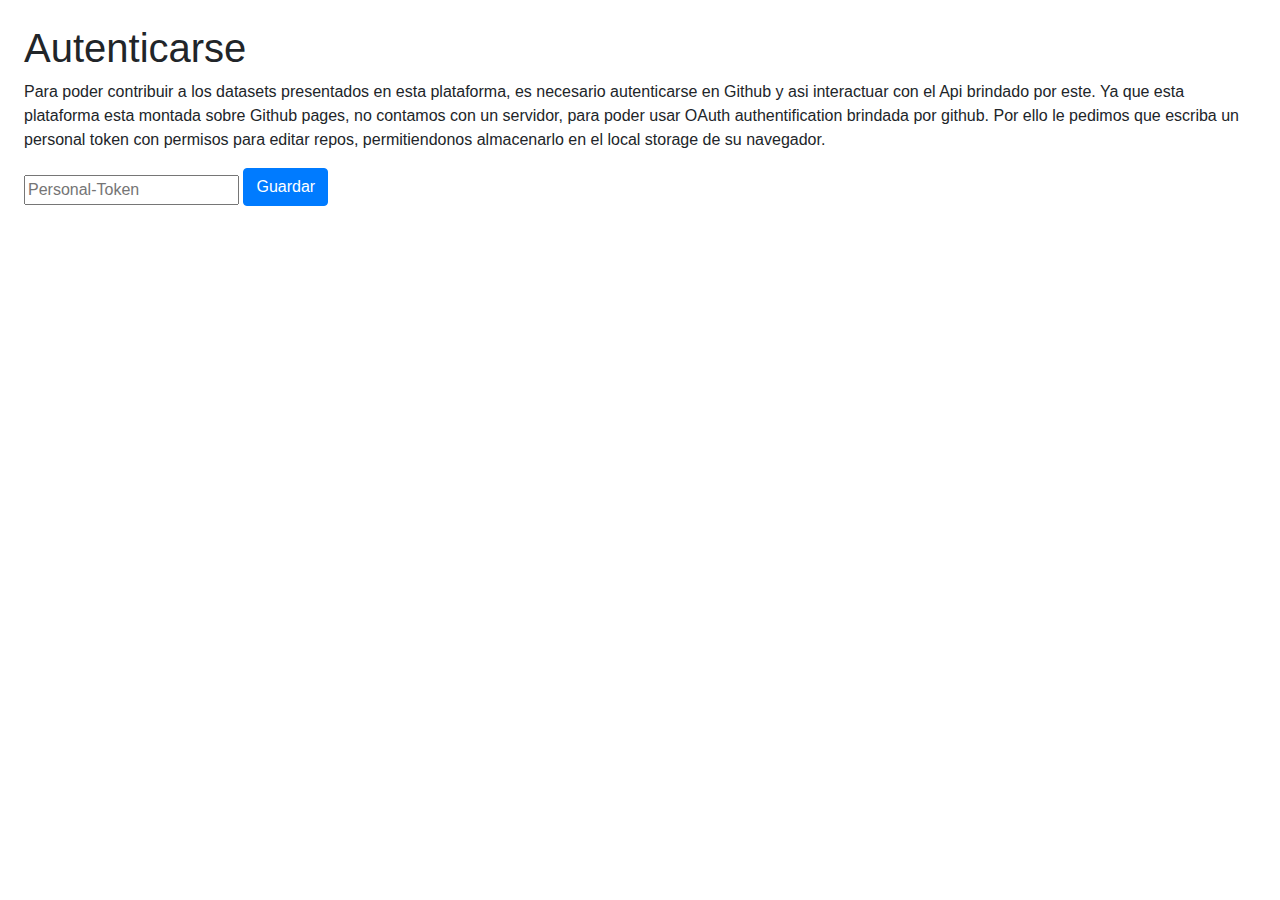
==== resource/authenticate.html @ 7197ea7a "Index and editor changes" ====
<html>
    <head>
        <title>DataBib Authentication</title>
        <script src="/resource/jQuery/jquery-3.4.1.min.js"></script>
        <script src="/resource/popper/popper.min.js"></script>
        <link rel="stylesheet" href="/resource/bootstrap-4/css/bootstrap.min.css">
        <script src="/resource/bootstrap-4/js/bootstrap.min.js"></script>
        <link rel="stylesheet" href="/resource/fontawesome-free-5.12.1-web/css/all.css">
        <script src="/resource/authenticate.js"></script>
      </head>
      <body>
            <div class="p-4">
                
                <h1 class="h1">Autenticarse</h1>
                <p>
                    Para poder contribuir a los datasets presentados en esta plataforma,
                    es necesario autenticarse en Github y asi interactuar con el Api brindado por este.
                    Ya que esta plataforma esta montada sobre Github pages, no contamos con un servidor,
                    para poder usar OAuth authentification brindada por github.
                    Por ello le pedimos que escriba un personal token con permisos para editar repos,
                    permitiendonos almacenarlo en el local storage de su navegador.
                </p>
                <input type="text" id="github_token" placeholder="Personal-Token"/>
                <label class="btn btn-primary" onclick="save_token()"> Guardar </label>
            </div>
      </body>
</html>
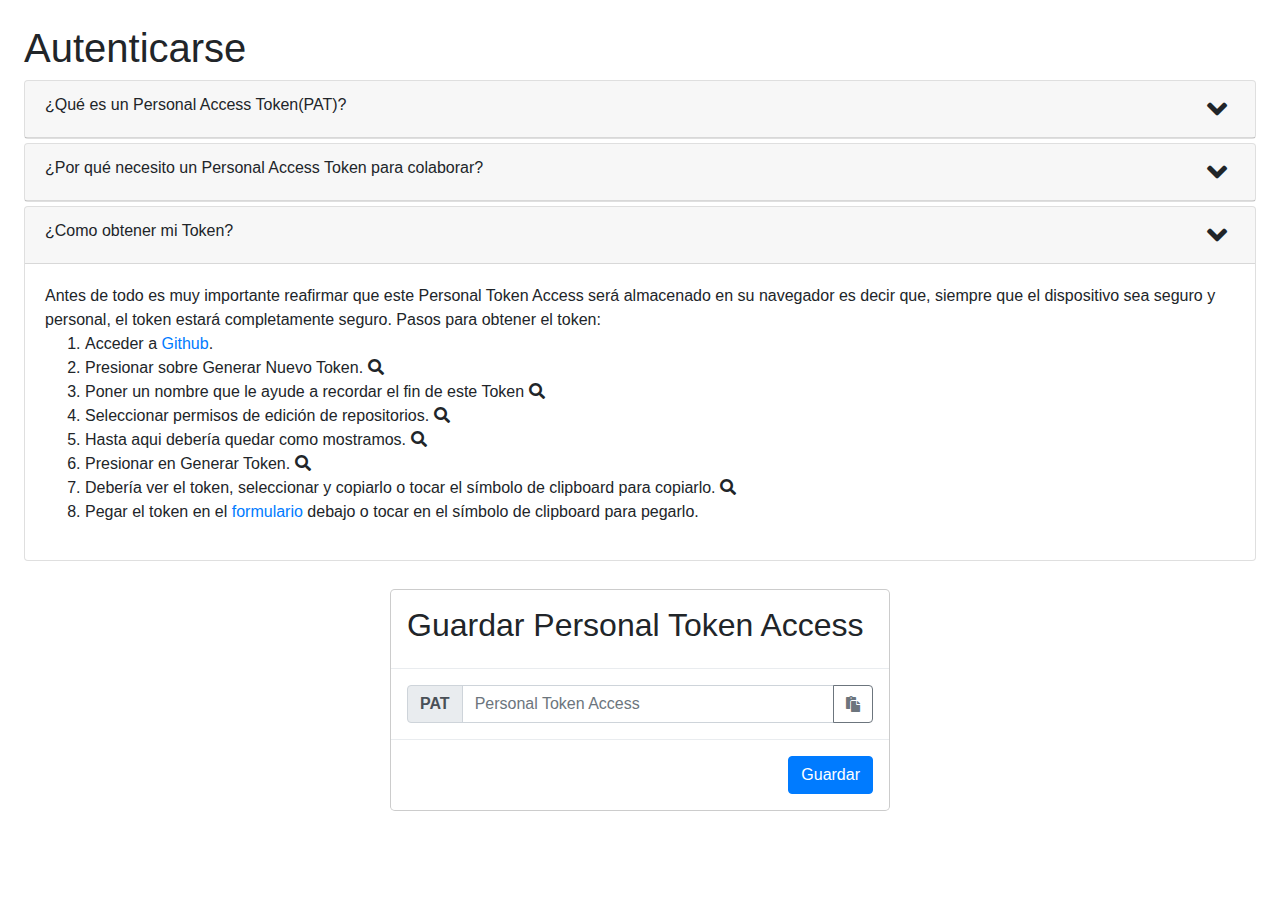
==== commit facc7953: "incluiding changes" ====
--- a/resource/authenticate.html
+++ b/resource/authenticate.html
@@ -1,6 +1,7 @@
-<html>
+<html lang="es">
     <head>
         <title>DataBib Authentication</title>
+        <meta charset="utf-8">
         <script src="/resource/jQuery/jquery-3.4.1.min.js"></script>
         <script src="/resource/popper/popper.min.js"></script>
         <link rel="stylesheet" href="/resource/bootstrap-4/css/bootstrap.min.css">
@@ -11,17 +12,144 @@
       <body>
             <div class="p-4">
                 
-                <h1 class="h1">Autenticarse</h1>
-                <p>
-                    Para poder contribuir a los datasets presentados en esta plataforma,
-                    es necesario autenticarse en Github y asi interactuar con el Api brindado por este.
-                    Ya que esta plataforma esta montada sobre Github pages, no contamos con un servidor,
-                    para poder usar OAuth authentification brindada por github.
-                    Por ello le pedimos que escriba un personal token con permisos para editar repos,
-                    permitiendonos almacenarlo en el local storage de su navegador.
-                </p>
-                <input type="text" id="github_token" placeholder="Personal-Token"/>
-                <label class="btn btn-primary" onclick="save_token()"> Guardar </label>
+            <h1 class="h1">Autenticarse</h1>
+                <div class="card my-1">
+                    <div class="d-flex card-header justify-content-between" data-toggle="collapse"
+                         data-target="#whatIsPat" aria-expanded="false">
+                        <label>¿Qué es un Personal Access Token(PAT)?</label>
+                        <i class="fas fa-angle-down mr-2" style="font-size: 2rem;" ></i>
+                    </div>
+
+                    <div id="whatIsPat" class="collapse">
+                        <p class="card-body">
+                            En el API de Github existen endpoints que requieren autentificación por parte del usuario
+                            para poder editar y/o acceder al contenido.
+                            Github brinda varias alternativas para esta autentificación OAuth App, Github App y
+                            Personal Token Access.
+                            Este último tiene que ser creado por el usuario, debe ser secreto y de uso personal,
+                            ya que lo identifica en el sistema, es decir cualquier acción que se realize con este token,
+                            Github asumirá que fue ejecutada por el dueño del token.
+                        </p>
+                    </div>
+
+                </div>
+
+                <div class="card my-1">
+                    <div class="d-flex card-header justify-content-between" data-toggle="collapse"
+                         data-target="#whyPat" aria-expanded="false">
+                        <label>¿Por qué necesito un Personal Access Token para colaborar?</label>
+                        <i class="fas fa-angle-down mr-2" style="font-size: 2rem;" ></i>
+                    </div>
+
+                    <div id="whyPat" class="collapse">
+                        <p class="card-body">
+                            Para poder contribuir a los datasets presentados en esta plataforma,
+                            es necesario autenticarse en Github y así interactuar con el API brindado por este.
+                            Ya que esta plataforma esta montada sobre Github pages, no contamos con un servidor,
+                            para poder usar OAuth authentification brindada por github.
+                            Por ello le pedimos que escriba un Personal Token Access con permisos para editar repos,
+                            permitiendonos almacenarlo en el local storage de su navegador.
+                        </p>
+                    </div>
+
+                </div>
+
+                <div class="card my-1">
+                    <div class="d-flex card-header justify-content-between" data-toggle="collapse"
+                         data-target="#whoToPat" aria-expanded="false">
+                        <label>¿Como obtener mi Token?</label>
+                        <i class="fas fa-angle-down mr-2" style="font-size: 2rem;" ></i>
+                    </div>
+
+                    <div id="whoToPat" class="collapse show">
+                        <div class="card-body">
+                            Antes de todo es muy importante reafirmar que este Personal Token Access será almacenado
+                            en su navegador es decir que, siempre que el dispositivo sea seguro y personal, el token
+                            estará completamente seguro.
+                            Pasos para obtener el token:
+                            <ol class="">
+                                <li>
+                                    Acceder a <a href="https://github.com/settings/tokens" target="_blank">
+                                        Github</a>.
+                                </li>
+                                <li>
+                                    Presionar sobre Generar Nuevo Token.
+
+                                    <i class="fa fa-search" data-toggle="popover" data-image="1"></i>
+
+                                </li>
+                                <li>
+                                    Poner un nombre que le ayude a recordar el fin de este Token
+                                    <i class="fa fa-search" data-toggle="popover" data-image="2"></i>
+                                </li>
+                                <li>
+                                    Seleccionar permisos de edición de repositorios.
+                                    <i class="fa fa-search" data-toggle="popover" data-image="3"></i>
+                                </li>
+                                <li>
+                                    Hasta aqui debería quedar como mostramos.
+                                    <i class="fa fa-search" data-toggle="popover" data-image="4"></i>
+                                </li>
+                                <li>
+                                    Presionar en Generar Token.
+                                    <i class="fa fa-search" data-toggle="popover" data-image="5"></i>
+                                </li>
+                                <li>
+                                    Debería ver el token, seleccionar y copiarlo o tocar el símbolo de
+                                    clipboard para copiarlo.
+                                    <i class="fa fa-search" data-toggle="popover" data-image="6"></i>
+                                </li>
+                                <li>
+                                    Pegar el token en el <a href="#form">formulario</a> debajo o tocar en el símbolo de clipboard para pegarlo.
+
+                                </li>
+                             </ol>
+
+
+                        </div>
+                    </div>
+
+                </div>
+
+                <div class="" id="form">
+                    <div class="modal-dialog">
+                        <div class="modal-content">
+                            <div class="modal-header">
+                                <h2>
+                                    Guardar Personal Token Access
+                                </h2>
+                            </div>
+                            <div class="modal-body">
+                                <div class="input-group">
+                                    <div class="input-group-prepend">
+                                        <label for="github_token" class="font-weight-bold input-group-text">PAT</label>
+                                    </div>
+                                    <input type="text" id="github_token" class="form-control"
+                                           placeholder="Personal Token Access"/>
+                                    <div class="input-group-append">
+                                        <button class="btn btn-outline-secondary" onclick="
+                                            var input = $('#github_token')[0]
+                                            navigator.clipboard.readText().then(
+                                                text => input.value = text
+                                            )
+
+                                        "><i class="fa fa-paste"></i></button>
+                                    </div>
+                                </div>
+
+                            </div>
+                            <div class="modal-footer">
+                                <button class="btn btn-primary" onclick="save_token()"> Guardar </button>
+                            </div>
+                        </div>
+                    </div>
+
+
+                </div>
+
             </div>
+      <script>
+
+      </script>
       </body>
 </html>